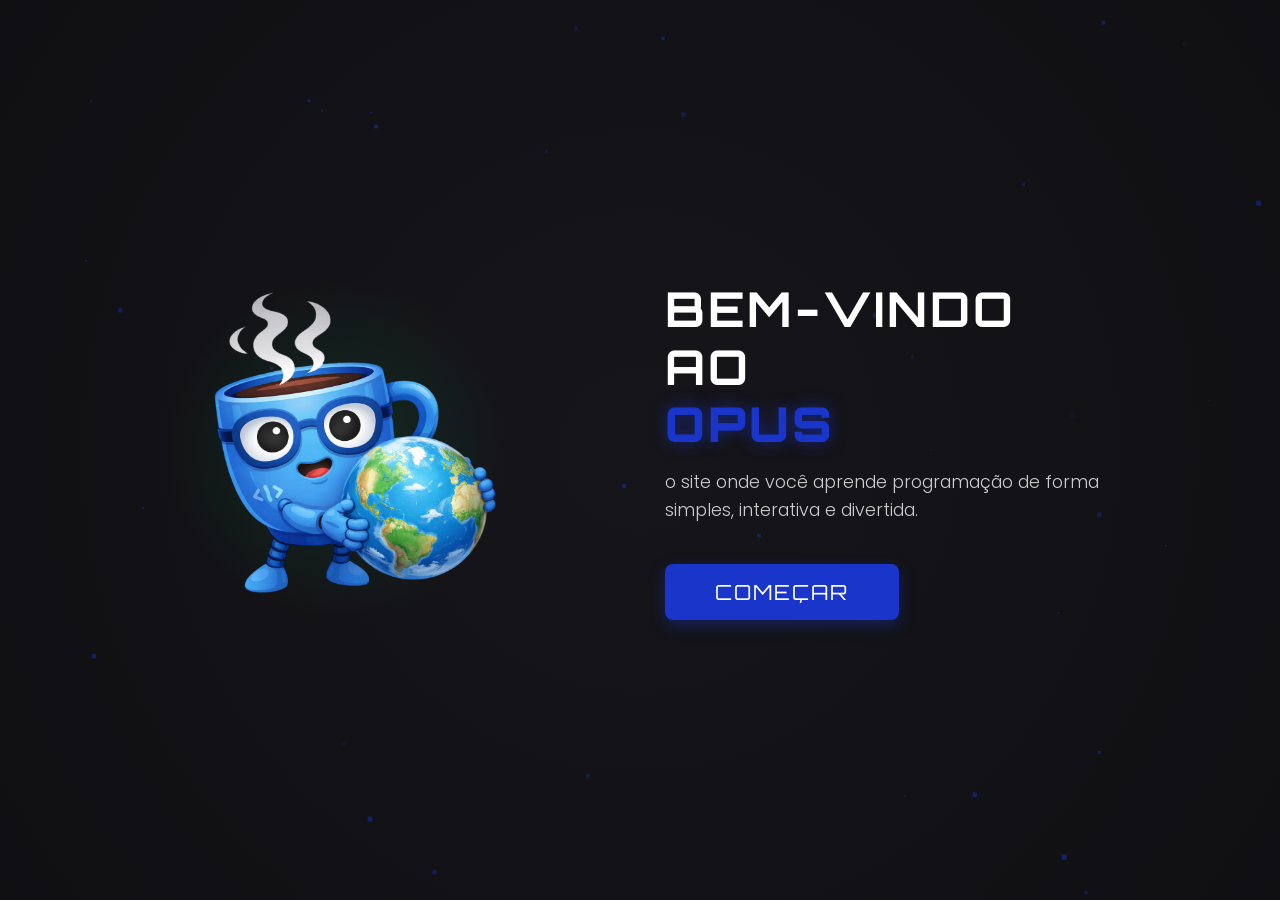
==== front/index.html @ ae273bb1 "primeiro commit" ====
<!DOCTYPE html>
<html lang="pt-BR">
<head>
    <meta charset="UTF-8">
    <meta name="viewport" content="width=device-width, initial-scale=1.0">
    <title>Bem-vindo ao Opus</title>
    
    <link rel="preconnect" href="https://fonts.googleapis.com">
    <link rel="preconnect" href="https://fonts.gstatic.com" crossorigin>
    <link href="https://fonts.googleapis.com/css2?family=Orbitron:wght@700;900&family=Poppins:wght@300;400;600&display=swap" rel="stylesheet">
    
    <link rel="stylesheet" href="style.css">
</head>
<body>

    <canvas id="bg-canvas"></canvas>

    <div class="wrapper">
        <div class="left-side">
            <img src="img/mundo.png" alt="Mascotes do Opus" class="mascots-img">
        </div>

        <div class="right-side">
            <h1 class="title">
                Bem-vindo<br>ao<br><span class="brand">Opus</span>
            </h1>
            <p class="description">
                o site onde você aprende programação de forma simples, interativa e divertida.
            </p>
            
            <a href="introducao.html" class="btn-start" id="btnComecar">COMEÇAR</a>
        </div>
    </div>

    <script src="script.js"></script>
</body>
</html>
---- front/style.css ----
/* --- ESTILOS GERAIS --- */
* {
    margin: 0;
    padding: 0;
    box-sizing: border-box;
}

body, html {
    width: 100%;
    height: 100%;
    font-family: 'Poppins', sans-serif;
    background-color: #121212;
    color: #ffffff;
    overflow: hidden;
    display: flex;
    justify-content: center;
    align-items: center;
}

#bg-canvas {
    position: absolute;
    top: 0;
    left: 0;
    width: 100%;
    height: 100%;
    z-index: 1;
    pointer-events: none;
}

/* --- LAYOUT DA TELA --- */
.wrapper {
    position: relative;
    z-index: 2;
    width: 100%;
    max-width: 1200px;
    padding: 20px;
    display: flex;
    flex-direction: row;
    align-items: center;
    justify-content: space-around;
}

.left-side {
    flex: 1;
    display: flex;
    justify-content: center;
    align-items: center;
    position: relative;
}

/* Brilho verde sutil atrás dos mascotes */
.left-side::before {
    content: '';
    position: absolute;
    width: 350px;
    height: 350px;
    background: radial-gradient(circle, rgba(0, 230, 118, 0.12) 0%, rgba(0,0,0,0) 70%);
    z-index: -1;
}

.mascots-img {
    max-width: 90%;
    height: auto;
    object-fit: contain;
    animation: float 4s ease-in-out infinite;
}

.right-side {
    flex: 1;
    display: flex;
    flex-direction: column;
    justify-content: center;
    align-items: flex-start;
    padding-left: 50px;
}

/* --- TIPOGRAFIA --- */
.title {
    font-family: 'Orbitron', sans-serif;
    font-size: 3rem;
    letter-spacing: 3px;
    line-height: 1.2;
    color: #ffffff;
    margin-bottom: 15px;
    text-transform: uppercase;
}

.title .brand {
    color: #1a36ca;
    text-shadow: 0 0 15px rgba(26, 54, 202, 0.6);
    font-weight: 900;
}

.description {
    font-size: 1.1rem;
    color: #cccccc;
    max-width: 450px;
    line-height: 1.6;
    margin-bottom: 40px;
    font-weight: 300;
}

/* Botão Começar */
.btn-start {
    display: inline-block;
    font-family: 'Orbitron', sans-serif;
    font-size: 1.3rem;
    background-color: #1a36ca;
    color: #ffffff;
    text-decoration: none;
    padding: 15px 50px;
    border-radius: 8px;
    border: none;
    cursor: pointer;
    box-shadow: 0 5px 15px rgba(26, 54, 202, 0.4);
    transition: all 0.3s ease;
    letter-spacing: 2px;
}

.btn-start:hover {
    background-color: #264be3;
    transform: translateY(-3px);
    box-shadow: 0 8px 25px rgba(38, 75, 227, 0.6);
}

@keyframes float {
    0% { transform: translateY(0px); }
    50% { transform: translateY(-10px); }
    100% { transform: translateY(0px); }
}

/* Responsividade */
@media (max-width: 900px) {
    .wrapper { flex-direction: column; text-align: center; }
    .right-side { padding-left: 0; align-items: center; margin-top: 30px; }
    .title { font-size: 2.2rem; }
    .description { font-size: 1rem; max-width: 100%; }
}
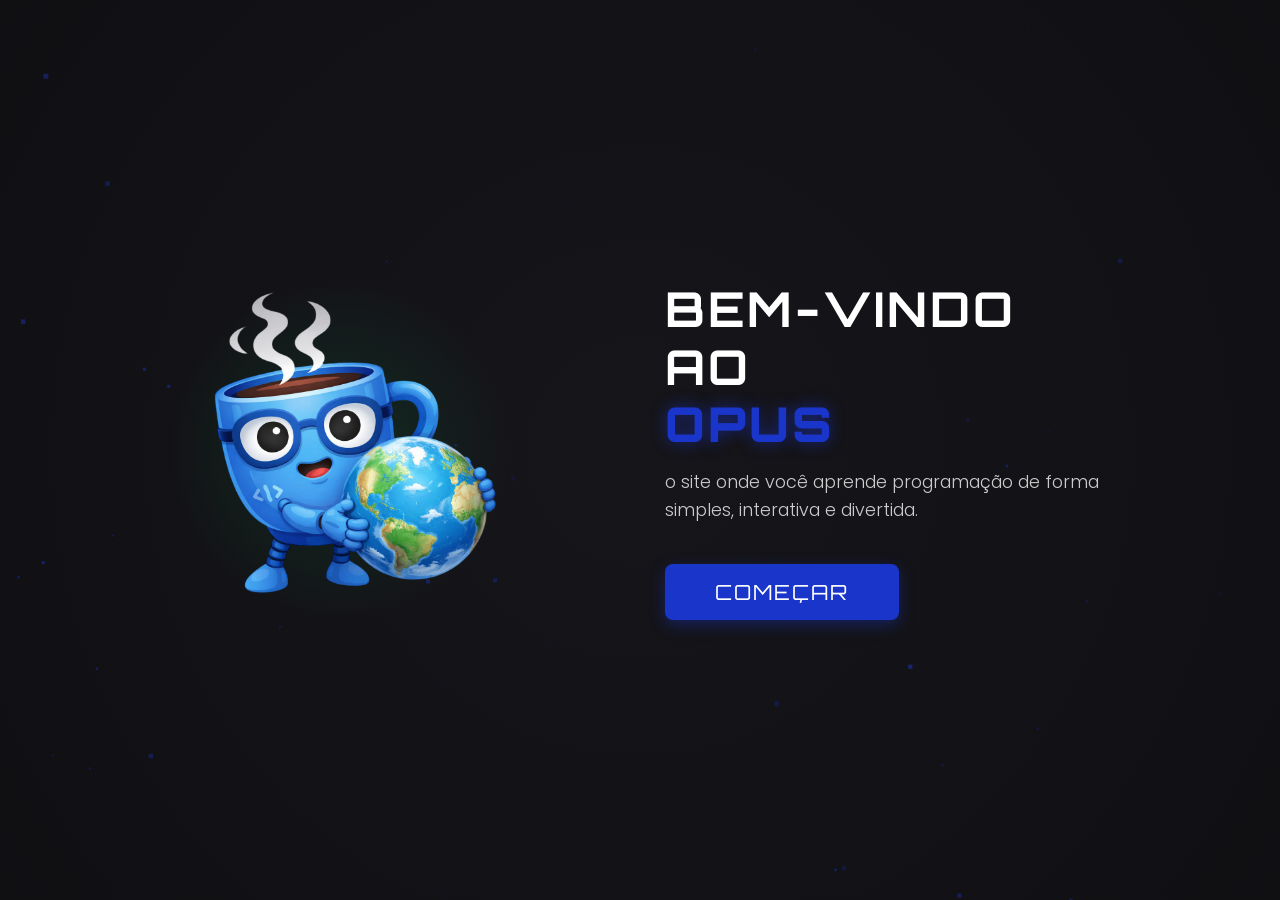
==== commit b9a957a9: "Atualização do projeto, sitema do perfil, conquistas, termino do login e ranking" ====
--- a/front/index.html
+++ b/front/index.html
@@ -8,7 +8,8 @@
     <link rel="preconnect" href="https://fonts.googleapis.com">
     <link rel="preconnect" href="https://fonts.gstatic.com" crossorigin>
     <link href="https://fonts.googleapis.com/css2?family=Orbitron:wght@700;900&family=Poppins:wght@300;400;600&display=swap" rel="stylesheet">
-    
+    <link rel="icon" type="image/png" href="img/logo.png">
+<link rel="shortcut icon" href="img/logo.png">
     <link rel="stylesheet" href="style.css">
 </head>
 <body>
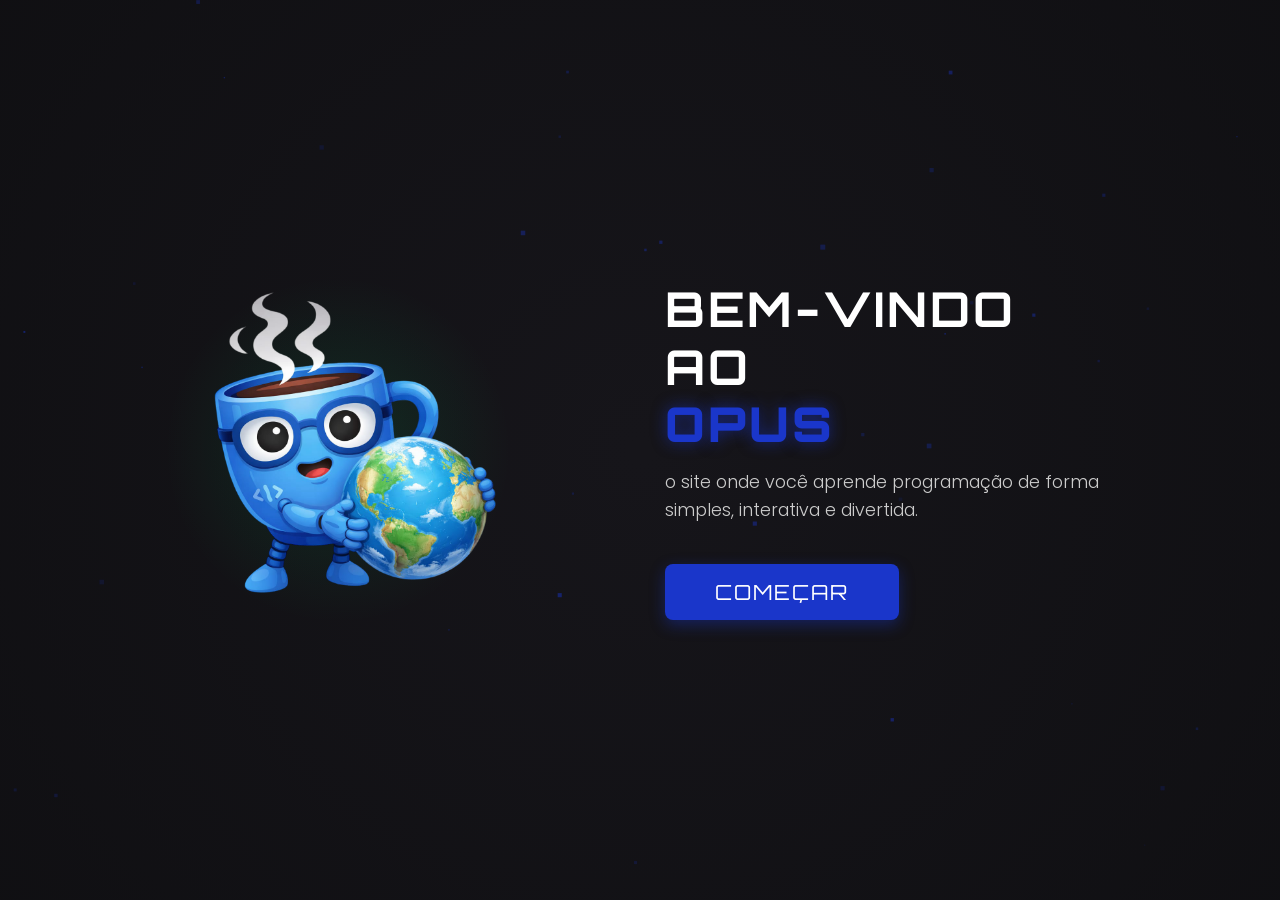
==== commit 9595d239: "login agr 100% e pasta organizadas" ====
--- a/front/index.html
+++ b/front/index.html
@@ -8,9 +8,9 @@
     <link rel="preconnect" href="https://fonts.googleapis.com">
     <link rel="preconnect" href="https://fonts.gstatic.com" crossorigin>
     <link href="https://fonts.googleapis.com/css2?family=Orbitron:wght@700;900&family=Poppins:wght@300;400;600&display=swap" rel="stylesheet">
-    <link rel="icon" type="image/png" href="img/logo.png">
-<link rel="shortcut icon" href="img/logo.png">
-    <link rel="stylesheet" href="style.css">
+    <link rel="icon" type="image/png" href="assets/img/logo.png">
+<link rel="shortcut icon" href="assets/img/logo.png">
+    <link rel="stylesheet" href="assets/css/style.css">
 </head>
 <body>
 
@@ -18,7 +18,7 @@
 
     <div class="wrapper">
         <div class="left-side">
-            <img src="img/mundo.png" alt="Mascotes do Opus" class="mascots-img">
+            <img src="assets/img/mundo.png" alt="Mascotes do Opus" class="mascots-img">
         </div>
 
         <div class="right-side">
@@ -29,10 +29,10 @@
                 o site onde você aprende programação de forma simples, interativa e divertida.
             </p>
             
-            <a href="introducao.html" class="btn-start" id="btnComecar">COMEÇAR</a>
+            <a href="pages/introducao.html" class="btn-start" id="btnComecar">COMEÇAR</a>
         </div>
     </div>
 
-    <script src="script.js"></script>
+    <script src="assets/js/script.js"></script>
 </body>
 </html>
--- a/front/assets/css/style.css
+++ b/front/assets/css/style.css
@@ -0,0 +1,138 @@
+/* --- ESTILOS GERAIS --- */
+* {
+    margin: 0;
+    padding: 0;
+    box-sizing: border-box;
+}
+
+body, html {
+    width: 100%;
+    height: 100%;
+    font-family: 'Poppins', sans-serif;
+    background-color: #121212;
+    color: #ffffff;
+    overflow: hidden;
+    display: flex;
+    justify-content: center;
+    align-items: center;
+}
+
+#bg-canvas {
+    position: absolute;
+    top: 0;
+    left: 0;
+    width: 100%;
+    height: 100%;
+    z-index: 1;
+    pointer-events: none;
+}
+
+/* --- LAYOUT DA TELA --- */
+.wrapper {
+    position: relative;
+    z-index: 2;
+    width: 100%;
+    max-width: 1200px;
+    padding: 20px;
+    display: flex;
+    flex-direction: row;
+    align-items: center;
+    justify-content: space-around;
+}
+
+.left-side {
+    flex: 1;
+    display: flex;
+    justify-content: center;
+    align-items: center;
+    position: relative;
+}
+
+/* Brilho verde sutil atrás dos mascotes */
+.left-side::before {
+    content: '';
+    position: absolute;
+    width: 350px;
+    height: 350px;
+    background: radial-gradient(circle, rgba(0, 230, 118, 0.12) 0%, rgba(0,0,0,0) 70%);
+    z-index: -1;
+}
+
+.mascots-img {
+    max-width: 90%;
+    height: auto;
+    object-fit: contain;
+    animation: float 4s ease-in-out infinite;
+}
+
+.right-side {
+    flex: 1;
+    display: flex;
+    flex-direction: column;
+    justify-content: center;
+    align-items: flex-start;
+    padding-left: 50px;
+}
+
+/* --- TIPOGRAFIA --- */
+.title {
+    font-family: 'Orbitron', sans-serif;
+    font-size: 3rem;
+    letter-spacing: 3px;
+    line-height: 1.2;
+    color: #ffffff;
+    margin-bottom: 15px;
+    text-transform: uppercase;
+}
+
+.title .brand {
+    color: #1a36ca;
+    text-shadow: 0 0 15px rgba(26, 54, 202, 0.6);
+    font-weight: 900;
+}
+
+.description {
+    font-size: 1.1rem;
+    color: #cccccc;
+    max-width: 450px;
+    line-height: 1.6;
+    margin-bottom: 40px;
+    font-weight: 300;
+}
+
+/* Botão Começar */
+.btn-start {
+    display: inline-block;
+    font-family: 'Orbitron', sans-serif;
+    font-size: 1.3rem;
+    background-color: #1a36ca;
+    color: #ffffff;
+    text-decoration: none;
+    padding: 15px 50px;
+    border-radius: 8px;
+    border: none;
+    cursor: pointer;
+    box-shadow: 0 5px 15px rgba(26, 54, 202, 0.4);
+    transition: all 0.3s ease;
+    letter-spacing: 2px;
+}
+
+.btn-start:hover {
+    background-color: #264be3;
+    transform: translateY(-3px);
+    box-shadow: 0 8px 25px rgba(38, 75, 227, 0.6);
+}
+
+@keyframes float {
+    0% { transform: translateY(0px); }
+    50% { transform: translateY(-10px); }
+    100% { transform: translateY(0px); }
+}
+
+/* Responsividade */
+@media (max-width: 900px) {
+    .wrapper { flex-direction: column; text-align: center; }
+    .right-side { padding-left: 0; align-items: center; margin-top: 30px; }
+    .title { font-size: 2.2rem; }
+    .description { font-size: 1rem; max-width: 100%; }
+}
